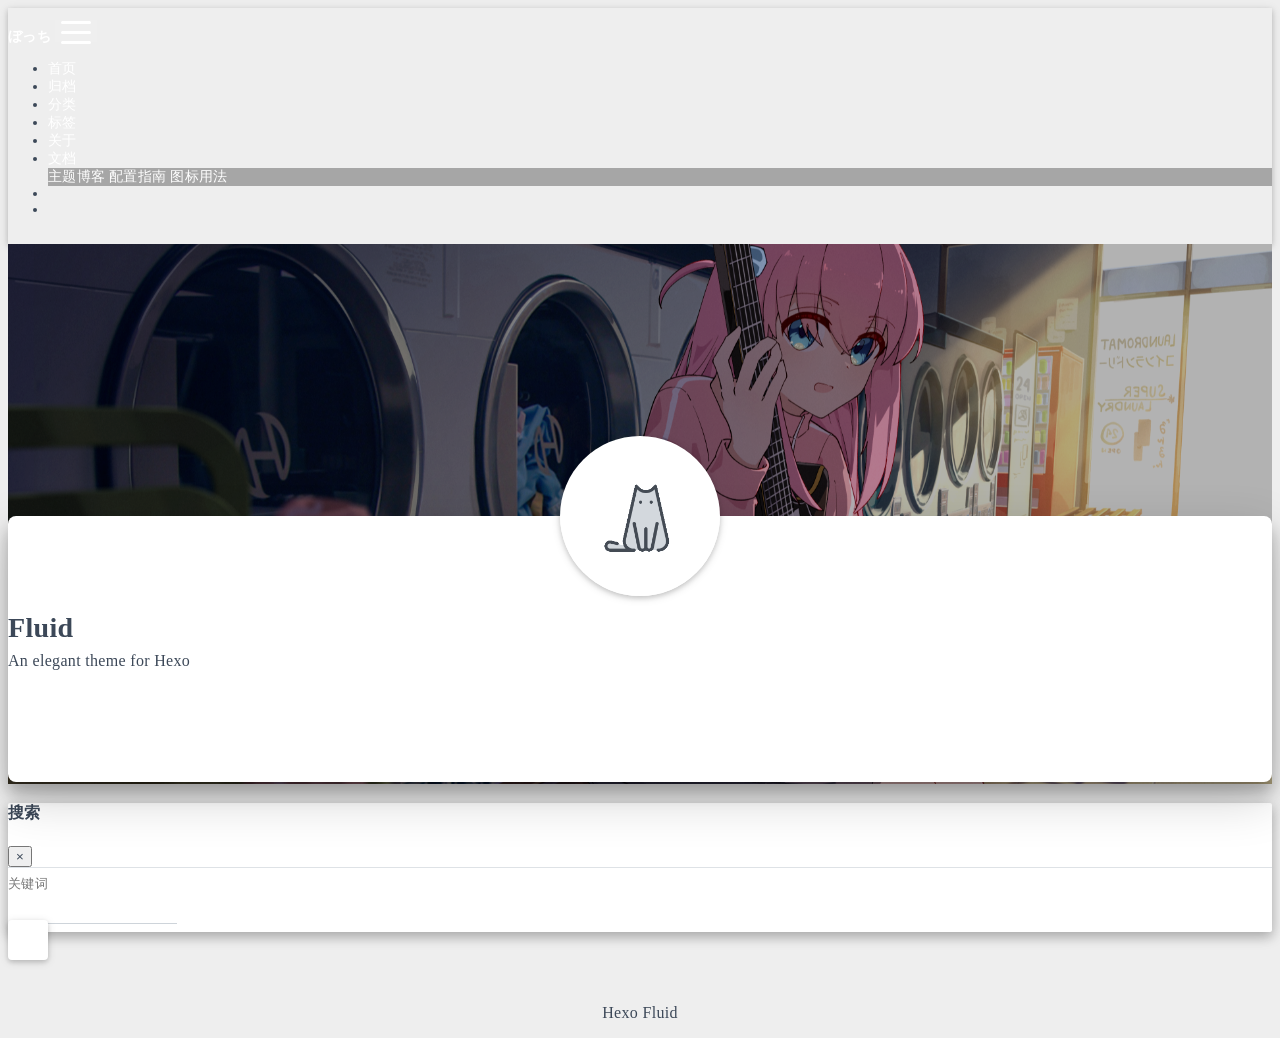
==== about/index.html @ 09d26238 "Site updated: 2023-10-02 15:07:42" ====
<!DOCTYPE html>
<html lang="zh-CN" data-default-color-scheme=auto>



<head>
  <meta charset="UTF-8">
  <link rel="apple-touch-icon" sizes="76x76" href="/img/fluid.png">
  <link rel="icon" href="/img/fluid.png">
  <meta name="viewport" content="width=device-width, initial-scale=1.0, maximum-scale=5.0, shrink-to-fit=no">
  <meta http-equiv="x-ua-compatible" content="ie=edge">
  
  <meta name="theme-color" content="#8E9ED8">
  <meta name="author" content="John Doe">
  <meta name="keywords" content="">
  
    <meta property="og:type" content="website">
<meta property="og:title" content="关于">
<meta property="og:url" content="http://example.com/about/index.html">
<meta property="og:site_name" content="����">
<meta property="og:locale" content="zh_CN">
<meta property="article:published_time" content="2023-10-01T12:12:01.000Z">
<meta property="article:modified_time" content="2023-10-01T12:15:01.879Z">
<meta property="article:author" content="John Doe">
<meta name="twitter:card" content="summary_large_image">
  
  
  
  <title>关于 - ����</title>

  <link  rel="stylesheet" href="https://lib.baomitu.com/twitter-bootstrap/4.6.1/css/bootstrap.min.css" />



  <link  rel="stylesheet" href="https://lib.baomitu.com/github-markdown-css/4.0.0/github-markdown.min.css" />

  <link  rel="stylesheet" href="https://lib.baomitu.com/hint.css/2.7.0/hint.min.css" />

  <link  rel="stylesheet" href="https://lib.baomitu.com/fancybox/3.5.7/jquery.fancybox.min.css" />



<!-- 主题依赖的图标库，不要自行修改 -->
<!-- Do not modify the link that theme dependent icons -->

<link rel="stylesheet" href="//at.alicdn.com/t/font_1749284_hj8rtnfg7um.css">



<link rel="stylesheet" href="//at.alicdn.com/t/font_1736178_lbnruvf0jn.css">


<link  rel="stylesheet" href="/css/main.css" />


  <link id="highlight-css" rel="stylesheet" href="/css/highlight.css" />
  
    <link id="highlight-css-dark" rel="stylesheet" href="/css/highlight-dark.css" />
  




  <script id="fluid-configs">
    var Fluid = window.Fluid || {};
    Fluid.ctx = Object.assign({}, Fluid.ctx)
    var CONFIG = {"hostname":"example.com","root":"/","version":"1.9.5","typing":{"enable":true,"typeSpeed":70,"cursorChar":"_","loop":false,"scope":[]},"anchorjs":{"enable":true,"element":"h1,h2,h3,h4,h5,h6","placement":"left","visible":"hover","icon":""},"progressbar":{"enable":true,"height_px":3,"color":"#29d","options":{"showSpinner":false,"trickleSpeed":100}},"code_language":{"enable":true,"default":"TEXT"},"copy_btn":true,"image_caption":{"enable":true},"image_zoom":{"enable":true,"img_url_replace":["",""]},"toc":{"enable":true,"placement":"right","headingSelector":"h1,h2,h3,h4,h5,h6","collapseDepth":0},"lazyload":{"enable":true,"loading_img":"/img/loading.gif","onlypost":false,"offset_factor":2},"web_analytics":{"enable":false,"follow_dnt":true,"baidu":null,"google":{"measurement_id":null},"tencent":{"sid":null,"cid":null},"woyaola":null,"cnzz":null,"leancloud":{"app_id":null,"app_key":null,"server_url":null,"path":"window.location.pathname","ignore_local":false}},"search_path":"/local-search.xml","include_content_in_search":true};

    if (CONFIG.web_analytics.follow_dnt) {
      var dntVal = navigator.doNotTrack || window.doNotTrack || navigator.msDoNotTrack;
      Fluid.ctx.dnt = dntVal && (dntVal.startsWith('1') || dntVal.startsWith('yes') || dntVal.startsWith('on'));
    }
  </script>
  <script  src="/js/utils.js" ></script>
  <script  src="/js/color-schema.js" ></script>
  


  
<meta name="generator" content="Hexo 6.3.0"></head>


<body>
  

  <header>
    

<div class="header-inner" style="height: 60vh;">
  <nav id="navbar" class="navbar fixed-top  navbar-expand-lg navbar-dark scrolling-navbar">
  <div class="container">
    <a class="navbar-brand" href="/">
      <strong>ぼっち</strong>
    </a>

    <button id="navbar-toggler-btn" class="navbar-toggler" type="button" data-toggle="collapse"
            data-target="#navbarSupportedContent"
            aria-controls="navbarSupportedContent" aria-expanded="false" aria-label="Toggle navigation">
      <div class="animated-icon"><span></span><span></span><span></span></div>
    </button>

    <!-- Collapsible content -->
    <div class="collapse navbar-collapse" id="navbarSupportedContent">
      <ul class="navbar-nav ml-auto text-center">
        
          
          
          
          
            <li class="nav-item">
              <a class="nav-link" href="/" target="_self">
                <i class="iconfont icon-home-fill"></i>
                <span>首页</span>
              </a>
            </li>
          
        
          
          
          
          
            <li class="nav-item">
              <a class="nav-link" href="/archives/" target="_self">
                <i class="iconfont icon-archive-fill"></i>
                <span>归档</span>
              </a>
            </li>
          
        
          
          
          
          
            <li class="nav-item">
              <a class="nav-link" href="/categories/" target="_self">
                <i class="iconfont icon-category-fill"></i>
                <span>分类</span>
              </a>
            </li>
          
        
          
          
          
          
            <li class="nav-item">
              <a class="nav-link" href="/tags/" target="_self">
                <i class="iconfont icon-tags-fill"></i>
                <span>标签</span>
              </a>
            </li>
          
        
          
          
          
          
            <li class="nav-item">
              <a class="nav-link" href="/about/" target="_self">
                <i class="iconfont icon-user-fill"></i>
                <span>关于</span>
              </a>
            </li>
          
        
          
          
          
          
            <li class="nav-item dropdown">
              <a class="nav-link dropdown-toggle" target="_self" href="javascript:;" role="button"
                 data-toggle="dropdown" aria-haspopup="true" aria-expanded="false">
                <i class="iconfont icon-books"></i>
                <span>文档</span>
              </a>
              <div class="dropdown-menu" aria-labelledby="navbarDropdown">
                
                  
                  
                  
                  <a class="dropdown-item" href="https://hexo.fluid-dev.com/" target="_self">
                    
                    <span>主题博客</span>
                  </a>
                
                  
                  
                  
                  <a class="dropdown-item" href="https://hexo.fluid-dev.com/docs/guide/" target="_self">
                    
                    <span>配置指南</span>
                  </a>
                
                  
                  
                  
                  <a class="dropdown-item" href="https://hexo.fluid-dev.com/docs/icon/" target="_self">
                    
                    <span>图标用法</span>
                  </a>
                
              </div>
            </li>
          
        
        
          <li class="nav-item" id="search-btn">
            <a class="nav-link" target="_self" href="javascript:;" data-toggle="modal" data-target="#modalSearch" aria-label="Search">
              <i class="iconfont icon-search"></i>
            </a>
          </li>
          
        
        
          <li class="nav-item" id="color-toggle-btn">
            <a class="nav-link" target="_self" href="javascript:;" aria-label="Color Toggle">
              <i class="iconfont icon-dark" id="color-toggle-icon"></i>
            </a>
          </li>
        
      </ul>
    </div>
  </div>
</nav>

  

<div id="banner" class="banner" parallax=true
     style="background: url('/img/default.png') no-repeat center center; background-size: cover;">
  <div class="full-bg-img">
    <div class="mask flex-center" style="background-color: rgba(0, 0, 0, 0.3)">
      <div class="banner-text text-center fade-in-up">
        <div class="h2">
          
            <span id="subtitle" data-typed-text="关于"></span>
          
        </div>

        
      </div>

      
    </div>
  </div>
</div>

</div>

  </header>

  <main>
    
      <div class="container nopadding-x-md">
        <div id="board"
          >
          
            <div class="about-avatar">
              <img src="/img/avatar.png" srcset="/img/loading.gif" lazyload class="img-fluid" alt="avatar">
            </div>
          
          <div class="container">
            <div class="row">
              <div class="col-12 col-md-10 m-auto">
                

<div class="text-center">
  <div class="about-info">
    <div class="about-name">Fluid</div>
    <div class="about-intro">An elegant theme for Hexo</div>
    <div class="about-icons">
      
        
        
        
        <a href=https://github.com class="
           hint--bottom hint--rounded"
           aria-label=GitHub
           target="_blank"
        >
          <i class="iconfont icon-github-fill" aria-hidden="true"></i>
          
        </a>
      
        
        
        
        <a href=https://douban.com class="
           hint--bottom hint--rounded"
           aria-label=豆瓣
           target="_blank"
        >
          <i class="iconfont icon-douban-fill" aria-hidden="true"></i>
          
        </a>
      
        
        
        
        <a  class="qr-trigger
           "
           
           target="_self"
        >
          <i class="iconfont icon-wechat-fill" aria-hidden="true"></i>
          
            <img class="qr-img" src="/img/favicon.png" srcset="/img/loading.gif" lazyload alt="qrcode" />
          
        </a>
      
    </div>
  </div>
</div>

<article class="about-content page-content mt-5">
  <div class="markdown-body">
    
  </div>

  
</article>





  



  



  



  



  





              </div>
            </div>
          </div>
        </div>
      </div>
    

    
      <a id="scroll-top-button" aria-label="TOP" href="#" role="button">
        <i class="iconfont icon-arrowup" aria-hidden="true"></i>
      </a>
    

    
      <div class="modal fade" id="modalSearch" tabindex="-1" role="dialog" aria-labelledby="ModalLabel"
     aria-hidden="true">
  <div class="modal-dialog modal-dialog-scrollable modal-lg" role="document">
    <div class="modal-content">
      <div class="modal-header text-center">
        <h4 class="modal-title w-100 font-weight-bold">搜索</h4>
        <button type="button" id="local-search-close" class="close" data-dismiss="modal" aria-label="Close">
          <span aria-hidden="true">&times;</span>
        </button>
      </div>
      <div class="modal-body mx-3">
        <div class="md-form mb-5">
          <input type="text" id="local-search-input" class="form-control validate">
          <label data-error="x" data-success="v" for="local-search-input">关键词</label>
        </div>
        <div class="list-group" id="local-search-result"></div>
      </div>
    </div>
  </div>
</div>

    

    
  </main>

  <footer>
    <div class="footer-inner">
  
    <div class="footer-content">
       <a href="https://hexo.io" target="_blank" rel="nofollow noopener"><span>Hexo</span></a> <i class="iconfont icon-love"></i> <a href="https://github.com/fluid-dev/hexo-theme-fluid" target="_blank" rel="nofollow noopener"><span>Fluid</span></a> 
    </div>
  
  
  
  
</div>

  </footer>

  <!-- Scripts -->
  
  <script  src="https://lib.baomitu.com/nprogress/0.2.0/nprogress.min.js" ></script>
  <link  rel="stylesheet" href="https://lib.baomitu.com/nprogress/0.2.0/nprogress.min.css" />

  <script>
    NProgress.configure({"showSpinner":false,"trickleSpeed":100})
    NProgress.start()
    window.addEventListener('load', function() {
      NProgress.done();
    })
  </script>


<script  src="https://lib.baomitu.com/jquery/3.6.4/jquery.min.js" ></script>
<script  src="https://lib.baomitu.com/twitter-bootstrap/4.6.1/js/bootstrap.min.js" ></script>
<script  src="/js/events.js" ></script>
<script  src="/js/plugins.js" ></script>


  <script  src="https://lib.baomitu.com/typed.js/2.0.12/typed.min.js" ></script>
  <script>
    (function (window, document) {
      var typing = Fluid.plugins.typing;
      var subtitle = document.getElementById('subtitle');
      if (!subtitle || !typing) {
        return;
      }
      var text = subtitle.getAttribute('data-typed-text');
      
        typing(text);
      
    })(window, document);
  </script>




  
    <script  src="/js/img-lazyload.js" ></script>
  




  <script src=https://lib.baomitu.com/clipboard.js/2.0.11/clipboard.min.js></script>

  <script>Fluid.plugins.codeWidget();</script>


  
<script>
  Fluid.utils.createScript('https://lib.baomitu.com/anchor-js/4.3.1/anchor.min.js', function() {
    window.anchors.options = {
      placement: CONFIG.anchorjs.placement,
      visible  : CONFIG.anchorjs.visible
    };
    if (CONFIG.anchorjs.icon) {
      window.anchors.options.icon = CONFIG.anchorjs.icon;
    }
    var el = (CONFIG.anchorjs.element || 'h1,h2,h3,h4,h5,h6').split(',');
    var res = [];
    for (var item of el) {
      res.push('.markdown-body > ' + item.trim());
    }
    if (CONFIG.anchorjs.placement === 'left') {
      window.anchors.options.class = 'anchorjs-link-left';
    }
    window.anchors.add(res.join(', '));

    Fluid.events.registerRefreshCallback(function() {
      if ('anchors' in window) {
        anchors.removeAll();
        var el = (CONFIG.anchorjs.element || 'h1,h2,h3,h4,h5,h6').split(',');
        var res = [];
        for (var item of el) {
          res.push('.markdown-body > ' + item.trim());
        }
        if (CONFIG.anchorjs.placement === 'left') {
          anchors.options.class = 'anchorjs-link-left';
        }
        anchors.add(res.join(', '));
      }
    });
  });
</script>


  
<script>
  Fluid.utils.createScript('https://lib.baomitu.com/fancybox/3.5.7/jquery.fancybox.min.js', function() {
    Fluid.plugins.fancyBox();
  });
</script>


  <script>Fluid.plugins.imageCaption();</script>

  <script  src="/js/local-search.js" ></script>





<!-- 主题的启动项，将它保持在最底部 -->
<!-- the boot of the theme, keep it at the bottom -->
<script  src="/js/boot.js" ></script>


  

  <noscript>
    <div class="noscript-warning">博客在允许 JavaScript 运行的环境下浏览效果更佳</div>
  </noscript>
</body>
</html>
---- css/main.css ----
.anchorjs-link {
  text-decoration: none !important;
  transition: opacity 0.2s ease-in-out;
}
.markdown-body h1:hover > .anchorjs-link,
h2:hover > .anchorjs-link,
h3:hover > .anchorjs-link,
h4:hover > .anchorjs-link,
h5:hover > .anchorjs-link,
h6:hover > .anchorjs-link {
  opacity: 1;
}
.banner {
  height: 100%;
  position: relative;
  overflow: hidden;
  cursor: default;
}
.banner .mask {
  position: absolute;
  width: 100%;
  height: 100%;
  background-color: rgba(0,0,0,0.3);
}
.banner[parallax="true"] {
  will-change: transform;
  -webkit-transform-style: preserve-3d;
  -webkit-backface-visibility: hidden;
  transition: transform 0.05s ease-out;
}
@media (max-width: 100vh) {
  .header-inner {
    max-height: 100vw;
  }
  #board {
    margin-top: -1rem !important;
  }
}
@media (max-width: 79.99vh) {
  .scroll-down-bar {
    display: none;
  }
}
#board {
  position: relative;
  margin-top: -2rem;
  padding: 3rem 0;
  background-color: var(--board-bg-color);
  transition: background-color 0.2s ease-in-out;
  border-radius: 0.5rem;
  z-index: 3;
  -webkit-box-shadow: 0 12px 15px 0 rgba(0,0,0,0.24), 0 17px 50px 0 rgba(0,0,0,0.19);
  box-shadow: 0 12px 15px 0 rgba(0,0,0,0.24), 0 17px 50px 0 rgba(0,0,0,0.19);
}
.code-widget {
  display: inline-block;
  background-color: transparent;
  font-size: 0.75rem;
  line-height: 1;
  font-weight: bold;
  padding: 0.3rem 0.1rem 0.1rem 0.1rem;
  position: absolute;
  right: 0.45rem;
  top: 0.15rem;
  z-index: 1;
}
.code-widget-light {
  color: #999;
}
.code-widget-dark {
  color: #bababa;
}
.copy-btn {
  cursor: pointer;
  user-select: none;
  -webkit-appearance: none;
  outline: none;
}
.copy-btn > i {
  font-size: 0.75rem !important;
  font-weight: 400;
  margin-right: 0.15rem;
  opacity: 0;
  transition: opacity 0.2s ease-in-out;
}
.markdown-body pre:hover > .copy-btn > i {
  opacity: 0.9;
}
.markdown-body pre:hover > .copy-btn,
.markdown-body pre:not(:hover) > .copy-btn {
  outline: none;
}
.license-box {
  background-color: rgba(27,31,35,0.05);
  transition: background-color 0.2s ease-in-out;
  border-radius: 4px;
  font-size: 0.9rem;
  overflow: hidden;
  padding: 1.25rem;
  position: relative;
  z-index: 1;
}
.license-box .license-icon {
  position: absolute;
  top: 50%;
  left: 100%;
}
.license-box .license-icon::after {
  content: "\e8e4";
  font-size: 12.5rem;
  line-height: 1;
  opacity: 0.1;
  position: relative;
  left: -0.85em;
  bottom: 0.5em;
  z-index: -1;
}
.license-box .license-title {
  margin-bottom: 1rem;
}
.license-box .license-title div:nth-child(1) {
  line-height: 1.2;
  margin-bottom: 0.25rem;
}
.license-box .license-title div:nth-child(2) {
  color: var(--sec-text-color);
  font-size: 0.8rem;
}
.license-box .license-meta {
  align-items: center;
  display: flex;
  flex-wrap: wrap;
  justify-content: flex-start;
}
.license-box .license-meta .license-meta-item {
  align-items: center;
  justify-content: center;
  margin-right: 1.5rem;
}
.license-box .license-meta .license-meta-item div:nth-child(1) {
  color: var(--sec-text-color);
  font-size: 0.8rem;
  font-weight: normal;
}
.license-box .license-meta .license-meta-item i.iconfont {
  font-size: 1rem;
}
@media (max-width: 575px) and (min-width: 425px) {
  .license-box .license-meta .license-meta-item {
    display: flex;
    justify-content: flex-start;
    flex-wrap: wrap;
    font-size: 0.8rem;
    flex: 0 0 50%;
    max-width: 50%;
    margin-right: 0;
  }
  .license-box .license-meta .license-meta-item div:nth-child(1) {
    margin-right: 0.5rem;
  }
  .license-box .license-meta .license-meta-date {
    order: -1;
  }
}
@media (max-width: 424px) {
  .license-box::after {
    top: -65px;
  }
  .license-box .license-meta {
    flex-direction: column;
    align-items: flex-start;
  }
  .license-box .license-meta .license-meta-item {
    display: flex;
    flex-wrap: wrap;
    font-size: 0.8rem;
  }
  .license-box .license-meta .license-meta-item div:nth-child(1) {
    margin-right: 0.5rem;
  }
}
.footer-inner {
  padding: 3rem 0 1rem 0;
  text-align: center;
}
.footer-inner > div:not(:first-child) {
  margin: 0.25rem 0;
  font-size: 0.85rem;
}
.footer-inner .statistics {
  display: flex;
  flex-direction: row;
  justify-content: center;
}
.footer-inner .statistics > span {
  flex: 1;
  margin: 0 0.25rem;
}
.footer-inner .statistics > *:nth-last-child(2):first-child {
  text-align: right;
}
.footer-inner .statistics > *:nth-last-child(2):first-child ~ * {
  text-align: left;
}
.footer-inner .beian {
  display: flex;
  flex-direction: row;
  justify-content: center;
}
.footer-inner .beian > * {
  margin: 0 0.25rem;
}
.footer-inner .beian-police {
  position: relative;
  overflow: hidden;
  display: inline-flex;
  align-items: center;
  justify-content: left;
}
.footer-inner .beian-police img {
  margin-right: 3px;
  width: 1rem;
  height: 1rem;
  margin-bottom: 0.1rem;
}
@media (max-width: 424px) {
  .footer-inner .statistics {
    flex-direction: column;
  }
  .footer-inner .statistics > *:nth-last-child(2):first-child {
    text-align: center;
  }
  .footer-inner .statistics > *:nth-last-child(2):first-child ~ * {
    text-align: center;
  }
  .footer-inner .beian {
    flex-direction: column;
  }
  .footer-inner .beian .beian-police {
    justify-content: center;
  }
  .footer-inner .beian > *:nth-last-child(2):first-child {
    text-align: center;
  }
  .footer-inner .beian > *:nth-last-child(2):first-child ~ * {
    text-align: center;
  }
}
sup > a::before,
.footnote-text::before {
  display: block;
  content: "";
  margin-top: -5rem;
  height: 5rem;
  width: 1px;
  visibility: hidden;
}
sup > a::before,
.footnote-text::before {
  display: inline-block;
}
.footnote-item::before {
  display: block;
  content: "";
  margin-top: -5rem;
  height: 5rem;
  width: 1px;
  visibility: hidden;
}
.footnote-list ol {
  list-style-type: none;
  counter-reset: sectioncounter;
  padding-left: 0.5rem;
  font-size: 0.95rem;
}
.footnote-list ol li:before {
  font-family: "Helvetica Neue", monospace, "Monaco";
  content: "[" counter(sectioncounter) "]";
  counter-increment: sectioncounter;
}
.footnote-list ol li+li {
  margin-top: 0.5rem;
}
.footnote-text {
  padding-left: 0.5em;
}
.navbar {
  background-color: transparent;
  font-size: 0.875rem;
  box-shadow: 0 2px 5px 0 rgba(0,0,0,0.16), 0 2px 10px 0 rgba(0,0,0,0.12);
  -webkit-box-shadow: 0 2px 5px 0 rgba(0,0,0,0.16), 0 2px 10px 0 rgba(0,0,0,0.12);
}
.navbar .navbar-brand {
  color: var(--navbar-text-color);
}
.navbar .navbar-toggler .animated-icon span {
  background-color: var(--navbar-text-color);
}
.navbar .nav-item .nav-link {
  display: block;
  color: var(--navbar-text-color);
  transition: color 0.2s ease-in-out, background-color 0.2s ease-in-out;
}
.navbar .nav-item .nav-link:hover {
  color: var(--link-hover-color);
}
.navbar .nav-item .nav-link:focus {
  color: var(--navbar-text-color);
}
.navbar .nav-item .nav-link i {
  font-size: 0.875rem;
}
.navbar .nav-item .nav-link i:only-child {
  margin: 0 0.2rem;
}
.navbar .navbar-toggler {
  border-width: 0;
  outline: 0;
}
.navbar.scrolling-navbar {
  will-change: background, padding;
  -webkit-transition: background 0.5s ease-in-out, padding 0.5s ease-in-out;
  transition: background 0.5s ease-in-out, padding 0.5s ease-in-out;
}
@media (min-width: 600px) {
  .navbar.scrolling-navbar {
    padding-top: 12px;
    padding-bottom: 12px;
  }
  .navbar.scrolling-navbar .navbar-nav > li {
    -webkit-transition-duration: 1s;
    transition-duration: 1s;
  }
}
.navbar.scrolling-navbar.top-nav-collapse {
  padding-top: 5px;
  padding-bottom: 5px;
}
.navbar .dropdown-menu {
  font-size: 0.875rem;
  color: var(--navbar-text-color);
  background-color: rgba(0,0,0,0.3);
  border: none;
  min-width: 8rem;
  -webkit-transition: background 0.5s ease-in-out, padding 0.5s ease-in-out;
  transition: background 0.5s ease-in-out, padding 0.5s ease-in-out;
}
@media (max-width: 991.98px) {
  .navbar .dropdown-menu {
    text-align: center;
  }
}
.navbar .dropdown-item {
  color: var(--navbar-text-color);
}
.navbar .dropdown-item:hover,
.navbar .dropdown-item:focus {
  color: var(--link-hover-color);
  background-color: rgba(0,0,0,0.1);
}
@media (min-width: 992px) {
  .navbar .dropdown:hover > .dropdown-menu {
    display: block;
  }
  .navbar .dropdown > .dropdown-toggle:active {
    pointer-events: none;
  }
  .navbar .dropdown-menu {
    top: 95%;
  }
}
.navbar .animated-icon {
  width: 30px;
  height: 20px;
  position: relative;
  margin: 0;
  -webkit-transform: rotate(0deg);
  -moz-transform: rotate(0deg);
  -o-transform: rotate(0deg);
  transform: rotate(0deg);
  -webkit-transition: 0.5s ease-in-out;
  -moz-transition: 0.5s ease-in-out;
  -o-transition: 0.5s ease-in-out;
  transition: 0.5s ease-in-out;
  cursor: pointer;
}
.navbar .animated-icon span {
  display: block;
  position: absolute;
  height: 3px;
  width: 100%;
  border-radius: 9px;
  opacity: 1;
  left: 0;
  -webkit-transform: rotate(0deg);
  -moz-transform: rotate(0deg);
  -o-transform: rotate(0deg);
  transform: rotate(0deg);
  -webkit-transition: 0.25s ease-in-out;
  -moz-transition: 0.25s ease-in-out;
  -o-transition: 0.25s ease-in-out;
  transition: 0.25s ease-in-out;
  background: #fff;
}
.navbar .animated-icon span:nth-child(1) {
  top: 0;
}
.navbar .animated-icon span:nth-child(2) {
  top: 10px;
}
.navbar .animated-icon span:nth-child(3) {
  top: 20px;
}
.navbar .animated-icon.open span:nth-child(1) {
  top: 11px;
  -webkit-transform: rotate(135deg);
  -moz-transform: rotate(135deg);
  -o-transform: rotate(135deg);
  transform: rotate(135deg);
}
.navbar .animated-icon.open span:nth-child(2) {
  opacity: 0;
  left: -60px;
}
.navbar .animated-icon.open span:nth-child(3) {
  top: 11px;
  -webkit-transform: rotate(-135deg);
  -moz-transform: rotate(-135deg);
  -o-transform: rotate(-135deg);
  transform: rotate(-135deg);
}
@supports (-webkit-backdrop-filter: blur(3px)) or (backdrop-filter: blur(3px)) {
  .navbar .dropdown-collapse,
  .top-nav-collapse,
  .navbar-col-show {
    background: rgba(47,65,84,0.7);
    -webkit-backdrop-filter: blur(3px);
    backdrop-filter: blur(3px);
  }
}
@supports not ((-webkit-backdrop-filter: blur(3px)) or (backdrop-filter: blur(3px))) {
  .navbar .dropdown-collapse,
  .top-nav-collapse,
  .navbar-col-show {
    background: #2f4154;
  }
}
@media (max-width: 767px) {
  .navbar {
    font-size: 1rem;
    line-height: 2.5rem;
  }
}
.banner-text {
  color: var(--subtitle-color);
  max-width: calc(960px - 6rem);
  width: 80%;
  overflow-wrap: break-word;
}
.banner-text .typed-cursor {
  margin: 0 0.2rem;
}
@media (max-width: 767px) {
  #subtitle,
  .typed-cursor {
    font-size: 1.5rem;
  }
}
@media (max-width: 575px) {
  .banner-text {
    font-size: 0.9rem;
  }
  #subtitle,
  .typed-cursor {
    font-size: 1.35rem;
  }
}
.modal-dialog .modal-content {
  background-color: var(--board-bg-color);
  border: 0;
  border-radius: 0.125rem;
  -webkit-box-shadow: 0 5px 11px 0 rgba(0,0,0,0.18), 0 4px 15px 0 rgba(0,0,0,0.15);
  box-shadow: 0 5px 11px 0 rgba(0,0,0,0.18), 0 4px 15px 0 rgba(0,0,0,0.15);
}
.modal-dialog .modal-content .modal-header {
  border-bottom-color: var(--line-color);
  transition: border-bottom-color 0.2s ease-in-out;
}
.close {
  color: var(--text-color);
}
.close:hover {
  color: var(--link-hover-color);
}
.close:focus {
  outline: 0;
}
.modal-dialog .modal-content .modal-header {
  border-top-left-radius: 0.125rem;
  border-top-right-radius: 0.125rem;
  border-bottom: 1px solid #dee2e6;
}
.md-form {
  position: relative;
  margin-top: 1.5rem;
  margin-bottom: 1.5rem;
}
.md-form input[type] {
  -webkit-box-sizing: content-box;
  box-sizing: content-box;
  background-color: transparent;
  border: none;
  border-bottom: 1px solid #ced4da;
  border-radius: 0;
  outline: none;
  -webkit-box-shadow: none;
  box-shadow: none;
  transition: border-color 0.15s ease-in-out, box-shadow 0.15s ease-in-out, -webkit-box-shadow 0.15s ease-in-out;
}
.md-form input[type]:focus:not([readonly]) {
  border-bottom: 1px solid #4285f4;
  -webkit-box-shadow: 0 1px 0 0 #4285f4;
  box-shadow: 0 1px 0 0 #4285f4;
}
.md-form input[type]:focus:not([readonly]) + label {
  color: #4285f4;
}
.md-form input[type].valid,
.md-form input[type]:focus.valid {
  border-bottom: 1px solid #00c851;
  -webkit-box-shadow: 0 1px 0 0 #00c851;
  box-shadow: 0 1px 0 0 #00c851;
}
.md-form input[type].valid + label,
.md-form input[type]:focus.valid + label {
  color: #00c851;
}
.md-form input[type].invalid,
.md-form input[type]:focus.invalid {
  border-bottom: 1px solid #f44336;
  -webkit-box-shadow: 0 1px 0 0 #f44336;
  box-shadow: 0 1px 0 0 #f44336;
}
.md-form input[type].invalid + label,
.md-form input[type]:focus.invalid + label {
  color: #f44336;
}
.md-form input[type].validate {
  margin-bottom: 2.5rem;
}
.md-form input[type].form-control {
  height: auto;
  padding: 0.6rem 0 0.4rem 0;
  margin: 0 0 0.5rem 0;
  color: var(--text-color);
  background-color: transparent;
  border-radius: 0;
}
.md-form label {
  font-size: 0.8rem;
  position: absolute;
  top: -1rem;
  left: 0;
  color: #757575;
  cursor: text;
  transition: color 0.2s ease-out;
}
.modal-open[style] {
  padding-right: 0 !important;
  overflow: auto;
}
.modal-open[style] #navbar[style] {
  padding-right: 1rem !important;
}
#nprogress .bar {
  height: 3px !important;
  background-color: #29d !important;
}
#nprogress .peg {
  box-shadow: 0 0 14px #29d, 0 0 8px #29d !important;
}
@media (max-width: 575px) {
  #nprogress .bar {
    display: none;
  }
}
.noscript-warning {
  background-color: #f55;
  color: #fff;
  font-family: sans-serif;
  font-size: 1rem;
  font-weight: bold;
  position: fixed;
  left: 0;
  bottom: 0;
  text-align: center;
  width: 100%;
  z-index: 99;
}
.pagination {
  margin-top: 3rem;
  justify-content: center;
}
.pagination .space {
  align-self: flex-end;
}
.pagination .page-number,
.pagination .current,
.pagination .extend {
  outline: 0;
  border: 0;
  background-color: transparent;
  font-size: 0.9rem;
  padding: 0.5rem 0.75rem;
  line-height: 1.25;
  border-radius: 0.125rem;
}
.pagination .page-number {
  margin: 0 0.05rem;
}
.pagination .page-number:hover,
.pagination .current {
  transition: background-color 0.2s ease-in-out;
  background-color: var(--link-hover-bg-color);
}
.qr-trigger {
  cursor: pointer;
  position: relative;
}
.qr-trigger:hover .qr-img {
  display: block;
  transition: all 0.3s;
}
.qr-img {
  max-width: 12rem;
  position: absolute;
  right: -5.25rem;
  z-index: 99;
  display: none;
  border-radius: 0.2rem;
  background-color: transparent;
  box-shadow: 0 0 20px -5px rgba(158,158,158,0.2);
}
.scroll-down-bar {
  position: absolute;
  width: 100%;
  height: 6rem;
  text-align: center;
  cursor: pointer;
  bottom: 0;
}
.scroll-down-bar i.iconfont {
  font-size: 2rem;
  font-weight: bold;
  display: inline-block;
  position: relative;
  padding-top: 2rem;
  color: var(--subtitle-color);
  transform: translateZ(0);
  animation: scroll-down 1.5s infinite;
}
#scroll-top-button {
  position: fixed;
  z-index: 99;
  background: var(--board-bg-color);
  transition: background-color 0.2s ease-in-out, bottom 0.3s ease;
  border-radius: 4px;
  min-width: 40px;
  min-height: 40px;
  bottom: -60px;
  outline: none;
  display: flex;
  display: -webkit-flex;
  align-items: center;
  box-shadow: 0 2px 5px 0 rgba(0,0,0,0.16), 0 2px 10px 0 rgba(0,0,0,0.12);
}
#scroll-top-button i {
  font-size: 32px;
  margin: auto;
  color: var(--sec-text-color);
}
#scroll-top-button:hover i,
#scroll-top-button:active i {
  animation-name: scroll-top;
  animation-duration: 1s;
  animation-delay: 0.1s;
  animation-timing-function: ease-in-out;
  animation-iteration-count: infinite;
  animation-fill-mode: forwards;
  animation-direction: alternate;
}
#local-search-result .search-list-title {
  border-left: 3px solid #0d47a1;
}
#local-search-result .search-list-content {
  padding: 0 1.25rem;
}
#local-search-result .search-word {
  color: #ff4500;
}
#toc {
  visibility: hidden;
}
.toc-header {
  margin-bottom: 0.5rem;
  font-weight: bold;
  line-height: 1.2;
}
.toc-header,
.toc-header > i {
  font-size: 1.25rem;
}
.toc-body {
  max-height: 75vh;
  overflow-y: auto;
  overflow: -moz-scrollbars-none;
  -ms-overflow-style: none;
}
.toc-body ol {
  list-style: none;
  padding-inline-start: 1rem;
}
.toc-body::-webkit-scrollbar {
  display: none;
}
.tocbot-list {
  position: relative;
}
.tocbot-list ol {
  list-style: none;
  padding-left: 1rem;
}
.tocbot-list a {
  font-size: 0.95rem;
}
.tocbot-link {
  color: var(--text-color);
}
.tocbot-active-link {
  font-weight: bold;
  color: var(--link-hover-color);
}
.tocbot-is-collapsed {
  max-height: 0;
}
.tocbot-is-collapsible {
  overflow: hidden;
  transition: all 0.3s ease-in-out;
}
.toc-list-item {
  white-space: nowrap;
  overflow: hidden;
  text-overflow: ellipsis;
}
.toc-list-item.is-active-li::before {
  height: 1rem;
  margin: 0.25rem 0;
  visibility: visible;
}
.toc-list-item::before {
  width: 0.15rem;
  height: 0.2rem;
  position: absolute;
  left: 0.25rem;
  content: "";
  border-radius: 2px;
  margin: 0.65rem 0;
  background: var(--link-hover-color);
  visibility: hidden;
  transition: height 0.1s ease-in-out, margin 0.1s ease-in-out, visibility 0.1s ease-in-out;
}
.sidebar {
  position: -webkit-sticky;
  position: sticky;
  top: 2rem;
  padding: 3rem 0;
}
html {
  font-size: 16px;
  letter-spacing: 0.02em;
}
html,
body {
  height: 100%;
  font-family: var(--font-family-sans-serif);
  overflow-wrap: break-word;
}
body {
  transition: color 0.2s ease-in-out, background-color 0.2s ease-in-out;
  background-color: var(--body-bg-color);
  color: var(--text-color);
  -webkit-font-smoothing: antialiased;
  -moz-osx-font-smoothing: grayscale;
}
body a {
  color: var(--text-color);
  text-decoration: none;
  cursor: pointer;
  transition: color 0.2s ease-in-out, background-color 0.2s ease-in-out;
}
body a:hover {
  color: var(--link-hover-color);
  text-decoration: none;
  transition: color 0.2s ease-in-out, background-color 0.2s ease-in-out;
}
code {
  color: inherit;
}
table {
  font-size: inherit;
  color: var(--post-text-color);
}
img[lazyload] {
  object-fit: cover;
}
*[align="left"] {
  text-align: left;
}
*[align="center"] {
  text-align: center;
}
*[align="right"] {
  text-align: right;
}
::-webkit-scrollbar {
  width: 6px;
  height: 6px;
}
::-webkit-scrollbar-thumb {
  background-color: var(--scrollbar-color);
  border-radius: 6px;
}
::-webkit-scrollbar-thumb:hover {
  background-color: var(--scrollbar-hover-color);
}
::-webkit-scrollbar-corner {
  background-color: transparent;
}
label {
  margin-bottom: 0;
}
i.iconfont {
  font-size: 1em;
  line-height: 1;
}
:root {
  --color-mode: "light";
  --body-bg-color: #eee;
  --board-bg-color: #fff;
  --text-color: #3c4858;
  --sec-text-color: #718096;
  --post-text-color: #2c3e50;
  --post-heading-color: #1a202c;
  --post-link-color: #0366d6;
  --link-hover-color: #30a9de;
  --link-hover-bg-color: #f8f9fa;
  --line-color: #eaecef;
  --navbar-bg-color: #2f4154;
  --navbar-text-color: #fff;
  --subtitle-color: #fff;
  --scrollbar-color: #c4c6c9;
  --scrollbar-hover-color: #a6a6a6;
  --button-bg-color: transparent;
  --button-hover-bg-color: #f2f3f5;
  --highlight-bg-color: #f6f8fa;
  --inlinecode-bg-color: rgba(175,184,193,0.2);
}
@media (prefers-color-scheme: dark) {
  :root {
    --color-mode: "dark";
  }
  :root:not([data-user-color-scheme]) {
    --body-bg-color: #181c27;
    --board-bg-color: #252d38;
    --text-color: #c4c6c9;
    --sec-text-color: #a7a9ad;
    --post-text-color: #c4c6c9;
    --post-heading-color: #c4c6c9;
    --post-link-color: #1589e9;
    --link-hover-color: #30a9de;
    --link-hover-bg-color: #364151;
    --line-color: #435266;
    --navbar-bg-color: #1f3144;
    --navbar-text-color: #d0d0d0;
    --subtitle-color: #d0d0d0;
    --scrollbar-color: #687582;
    --scrollbar-hover-color: #9da8b3;
    --button-bg-color: transparent;
    --button-hover-bg-color: #46647e;
    --highlight-bg-color: #303030;
    --inlinecode-bg-color: rgba(99,110,123,0.4);
  }
  :root:not([data-user-color-scheme]) img {
    -webkit-filter: brightness(0.9);
    filter: brightness(0.9);
    transition: filter 0.2s ease-in-out;
  }
  @supports (-webkit-backdrop-filter: blur(3px)) or (backdrop-filter: blur(3px)) {
    :root:not([data-user-color-scheme]) .navbar .dropdown-collapse,
    :root:not([data-user-color-scheme]) .top-nav-collapse,
    :root:not([data-user-color-scheme]) .navbar-col-show {
      background: rgba(31,49,68,0.7);
      -webkit-backdrop-filter: blur(3px);
      backdrop-filter: blur(3px);
    }
  }
  @supports not ((-webkit-backdrop-filter: blur(3px)) or (backdrop-filter: blur(3px))) {
    :root:not([data-user-color-scheme]) .navbar .dropdown-collapse,
    :root:not([data-user-color-scheme]) .top-nav-collapse,
    :root:not([data-user-color-scheme]) .navbar-col-show {
      background: #1f3144;
    }
  }
  :root:not([data-user-color-scheme]) .license-box {
    background-color: rgba(62,75,94,0.35);
    transition: background-color 0.2s ease-in-out;
  }
  :root:not([data-user-color-scheme]) .gt-comment-admin .gt-comment-content {
    background-color: transparent;
    transition: background-color 0.2s ease-in-out;
  }
}
@media not print {
  [data-user-color-scheme="dark"] {
    --body-bg-color: #181c27;
    --board-bg-color: #252d38;
    --text-color: #c4c6c9;
    --sec-text-color: #a7a9ad;
    --post-text-color: #c4c6c9;
    --post-heading-color: #c4c6c9;
    --post-link-color: #1589e9;
    --link-hover-color: #30a9de;
    --link-hover-bg-color: #364151;
    --line-color: #435266;
    --navbar-bg-color: #1f3144;
    --navbar-text-color: #d0d0d0;
    --subtitle-color: #d0d0d0;
    --scrollbar-color: #687582;
    --scrollbar-hover-color: #9da8b3;
    --button-bg-color: transparent;
    --button-hover-bg-color: #46647e;
    --highlight-bg-color: #303030;
    --inlinecode-bg-color: rgba(99,110,123,0.4);
  }
  [data-user-color-scheme="dark"] img {
    -webkit-filter: brightness(0.9);
    filter: brightness(0.9);
    transition: filter 0.2s ease-in-out;
  }
  @supports (-webkit-backdrop-filter: blur(3px)) or (backdrop-filter: blur(3px)) {
    [data-user-color-scheme="dark"] .navbar .dropdown-collapse,
    [data-user-color-scheme="dark"] .top-nav-collapse,
    [data-user-color-scheme="dark"] .navbar-col-show {
      background: rgba(31,49,68,0.7);
      -webkit-backdrop-filter: blur(3px);
      backdrop-filter: blur(3px);
    }
  }
  @supports not ((-webkit-backdrop-filter: blur(3px)) or (backdrop-filter: blur(3px))) {
    [data-user-color-scheme="dark"] .navbar .dropdown-collapse,
    [data-user-color-scheme="dark"] .top-nav-collapse,
    [data-user-color-scheme="dark"] .navbar-col-show {
      background: #1f3144;
    }
  }
  [data-user-color-scheme="dark"] .license-box {
    background-color: rgba(62,75,94,0.35);
    transition: background-color 0.2s ease-in-out;
  }
  [data-user-color-scheme="dark"] .gt-comment-admin .gt-comment-content {
    background-color: transparent;
    transition: background-color 0.2s ease-in-out;
  }
}
@media print {
  :root {
    --color-mode: "light";
  }
}
.fade-in-up {
  -webkit-animation-name: fade-in-up;
  animation-name: fade-in-up;
}
.hidden-mobile {
  display: block;
}
.visible-mobile {
  display: none;
}
@media (max-width: 575px) {
  .hidden-mobile {
    display: none;
  }
  .visible-mobile {
    display: block;
  }
}
.nomargin-x {
  margin-left: 0 !important;
  margin-right: 0 !important;
}
.nopadding-x {
  padding-left: 0 !important;
  padding-right: 0 !important;
}
@media (max-width: 767px) {
  .nopadding-x-md {
    padding-left: 0 !important;
    padding-right: 0 !important;
  }
}
.flex-center {
  display: -webkit-box;
  display: -ms-flexbox;
  display: flex;
  -webkit-box-align: center;
  -ms-flex-align: center;
  align-items: center;
  -webkit-box-pack: center;
  -ms-flex-pack: center;
  justify-content: center;
  height: 100%;
}
.hover-with-bg {
  display: inline-block;
  line-height: 1;
}
.hover-with-bg:hover {
  background-color: var(--link-hover-bg-color);
  transition-duration: 0.2s;
  transition-timing-function: ease-in-out;
  border-radius: 0.2rem;
}
@-moz-keyframes fade-in-up {
  from {
    opacity: 0;
    -webkit-transform: translate3d(0, 100%, 0);
    transform: translate3d(0, 100%, 0);
  }
  to {
    opacity: 1;
    -webkit-transform: translate3d(0, 0, 0);
    transform: translate3d(0, 0, 0);
  }
}
@-webkit-keyframes fade-in-up {
  from {
    opacity: 0;
    -webkit-transform: translate3d(0, 100%, 0);
    transform: translate3d(0, 100%, 0);
  }
  to {
    opacity: 1;
    -webkit-transform: translate3d(0, 0, 0);
    transform: translate3d(0, 0, 0);
  }
}
@-o-keyframes fade-in-up {
  from {
    opacity: 0;
    -webkit-transform: translate3d(0, 100%, 0);
    transform: translate3d(0, 100%, 0);
  }
  to {
    opacity: 1;
    -webkit-transform: translate3d(0, 0, 0);
    transform: translate3d(0, 0, 0);
  }
}
@keyframes fade-in-up {
  from {
    opacity: 0;
    -webkit-transform: translate3d(0, 100%, 0);
    transform: translate3d(0, 100%, 0);
  }
  to {
    opacity: 1;
    -webkit-transform: translate3d(0, 0, 0);
    transform: translate3d(0, 0, 0);
  }
}
@-moz-keyframes scroll-down {
  0% {
    opacity: 0.8;
    top: 0;
  }
  50% {
    opacity: 0.4;
    top: -1em;
  }
  100% {
    opacity: 0.8;
    top: 0;
  }
}
@-webkit-keyframes scroll-down {
  0% {
    opacity: 0.8;
    top: 0;
  }
  50% {
    opacity: 0.4;
    top: -1em;
  }
  100% {
    opacity: 0.8;
    top: 0;
  }
}
@-o-keyframes scroll-down {
  0% {
    opacity: 0.8;
    top: 0;
  }
  50% {
    opacity: 0.4;
    top: -1em;
  }
  100% {
    opacity: 0.8;
    top: 0;
  }
}
@keyframes scroll-down {
  0% {
    opacity: 0.8;
    top: 0;
  }
  50% {
    opacity: 0.4;
    top: -1em;
  }
  100% {
    opacity: 0.8;
    top: 0;
  }
}
@-moz-keyframes scroll-top {
  0% {
    -webkit-transform: translateY(0);
    transform: translateY(0);
  }
  50% {
    -webkit-transform: translateY(-0.35rem);
    transform: translateY(-0.35rem);
  }
  100% {
    -webkit-transform: translateY(0);
    transform: translateY(0);
  }
}
@-webkit-keyframes scroll-top {
  0% {
    -webkit-transform: translateY(0);
    transform: translateY(0);
  }
  50% {
    -webkit-transform: translateY(-0.35rem);
    transform: translateY(-0.35rem);
  }
  100% {
    -webkit-transform: translateY(0);
    transform: translateY(0);
  }
}
@-o-keyframes scroll-top {
  0% {
    -webkit-transform: translateY(0);
    transform: translateY(0);
  }
  50% {
    -webkit-transform: translateY(-0.35rem);
    transform: translateY(-0.35rem);
  }
  100% {
    -webkit-transform: translateY(0);
    transform: translateY(0);
  }
}
@keyframes scroll-top {
  0% {
    -webkit-transform: translateY(0);
    transform: translateY(0);
  }
  50% {
    -webkit-transform: translateY(-0.35rem);
    transform: translateY(-0.35rem);
  }
  100% {
    -webkit-transform: translateY(0);
    transform: translateY(0);
  }
}
@media print {
  header,
  footer,
  .side-col,
  #scroll-top-button,
  .post-prevnext,
  #comments {
    display: none !important;
  }
  .markdown-body a:not([href^='#']):not([href^='javascript:']):not(.print-no-link)::after {
    content: ' (' attr(href) ')';
    font-size: 0.8rem;
    color: var(--post-text-color);
    opacity: 0.8;
  }
  .markdown-body > h1,
  .markdown-body h2 {
    border-bottom-color: transparent !important;
  }
  .markdown-body > h1,
  .markdown-body h2,
  .markdown-body h3,
  .markdown-body h4,
  .markdown-body h5,
  .markdown-body h6 {
    margin-top: 1.25em !important;
    margin-bottom: 0.25em !important;
  }
  .markdown-body [data-anchorjs-icon]::after {
    display: none;
  }
  .markdown-body figure.highlight table,
  .markdown-body figure.highlight tbody,
  .markdown-body figure.highlight tr,
  .markdown-body figure.highlight td.code,
  .markdown-body figure.highlight td.code pre {
    width: 100% !important;
    display: block !important;
  }
  .markdown-body figure.highlight pre > code {
    white-space: pre-wrap;
  }
  .markdown-body figure.highlight .gutter,
  .markdown-body figure.highlight .code-widget {
    display: none !important;
  }
  .post-metas a {
    text-decoration: none;
  }
}
@media not print {
  #seo-header {
    display: none;
  }
}
.index-card {
  margin-bottom: 2.5rem;
}
.index-img img {
  display: block;
  width: 100%;
  height: 10rem;
  object-fit: cover;
  box-shadow: 0 5px 11px 0 rgba(0,0,0,0.18), 0 4px 15px 0 rgba(0,0,0,0.15);
  border-radius: 0.25rem;
  background-color: transparent;
}
.index-info {
  display: flex;
  flex-direction: column;
  justify-content: space-between;
  padding-top: 0.5rem;
  padding-bottom: 0.5rem;
}
.index-header {
  color: var(--text-color);
  font-size: 1.5rem;
  font-weight: bold;
  line-height: 1.4;
  white-space: nowrap;
  overflow: hidden;
  text-overflow: ellipsis;
  margin-bottom: 0.25rem;
}
.index-header .index-pin {
  color: var(--text-color);
  font-size: 1.5rem;
  margin-right: 0.15rem;
}
.index-btm {
  color: var(--sec-text-color);
}
.index-btm a {
  color: var(--sec-text-color);
}
.index-excerpt {
  color: var(--sec-text-color);
  margin: 0.5rem 0 0.5rem 0;
  height: calc(1.4rem * 3);
  overflow: hidden;
  display: flex;
}
.index-excerpt > div {
  width: 100%;
  line-height: 1.4rem;
  word-break: break-word;
  display: -webkit-box;
  -webkit-box-orient: vertical;
  -webkit-line-clamp: 3;
}
.index-excerpt__noimg {
  height: auto;
  max-height: calc(1.4rem * 3);
}
@media (max-width: 767px) {
  .index-info {
    padding-top: 1.25rem;
  }
  .index-header {
    font-size: 1.25rem;
    white-space: normal;
    overflow: hidden;
    word-break: break-word;
    display: -webkit-box;
    -webkit-box-orient: vertical;
    -webkit-line-clamp: 2;
  }
  .index-header .index-pin {
    font-size: 1.25rem;
  }
}
#valine.v[data-class=v] .status-bar,
#valine.v[data-class=v] .veditor,
#valine.v[data-class=v] .vinput,
#valine.v[data-class=v] .vbtn,
#valine.v[data-class=v] p,
#valine.v[data-class=v] pre code {
  color: var(--text-color);
}
#valine.v[data-class=v] .vinput::placeholder {
  color: var(--sec-text-color);
}
#valine.v[data-class=v] .vicon {
  fill: var(--text-color);
}
.gt-container .gt-comment-content:hover {
  -webkit-box-shadow: none;
  box-shadow: none;
}
.gt-container .gt-comment-body {
  color: var(--text-color) !important;
  transition: color 0.2s ease-in-out;
}
#remark-km423lmfdslkm34-back {
  z-index: 1030;
}
#remark-km423lmfdslkm34-node {
  z-index: 1031;
}
.markdown-body .highlight pre,
.markdown-body pre {
  padding: 1.45rem 1rem;
}
.markdown-body pre code.hljs {
  padding: 0;
}
.markdown-body pre[class*="language-"] {
  padding-top: 1.45rem;
  padding-bottom: 1.45rem;
  padding-right: 1rem;
  line-height: 1.5;
  margin-bottom: 1rem;
}
.markdown-body .code-wrapper {
  position: relative;
  border-radius: 4px;
  margin-bottom: 1rem;
}
.markdown-body .hljs,
.markdown-body .highlight pre,
.markdown-body .code-wrapper pre,
.markdown-body figure.highlight td.gutter {
  transition: color 0.2s ease-in-out, background-color 0.2s ease-in-out;
  background-color: var(--highlight-bg-color);
}
pre[class*=language-].line-numbers {
  position: initial;
}
figure {
  margin: 1rem 0;
}
figure.highlight {
  position: relative;
}
figure.highlight table {
  border: 0;
  margin: 0;
  width: auto;
  border-radius: 4px;
}
figure.highlight td {
  border: 0;
  padding: 0;
}
figure.highlight tr {
  border: 0;
}
figure.highlight td.code {
  width: 100%;
}
figure.highlight td.gutter {
  display: table-cell;
  position: -webkit-sticky;
  position: sticky;
  left: 0;
  z-index: 1;
}
figure.highlight td.gutter pre {
  text-align: right;
  padding: 0 0.75rem;
  border-radius: initial;
  border-right: 1px solid #999;
}
figure.highlight td.gutter pre span.line {
  color: #999;
}
figure.highlight td.code > pre {
  border-top-left-radius: 0;
  border-bottom-left-radius: 0;
}
.markdown-body {
  font-size: 1rem;
  line-height: 1.6;
  font-family: var(--font-family-sans-serif);
  margin-bottom: 2rem;
  color: var(--post-text-color);
}
.markdown-body > h1,
.markdown-body h2 {
  border-bottom-color: var(--line-color);
}
.markdown-body > h1,
.markdown-body h2,
.markdown-body h3,
.markdown-body h4,
.markdown-body h5,
.markdown-body h6 {
  color: var(--post-heading-color);
  transition: color 0.2s ease-in-out, border-bottom-color 0.2s ease-in-out;
  font-weight: bold;
  margin-bottom: 0.75em;
  margin-top: 2em;
}
.markdown-body > h1::before,
.markdown-body h2::before,
.markdown-body h3::before,
.markdown-body h4::before,
.markdown-body h5::before,
.markdown-body h6::before {
  display: block;
  content: "";
  margin-top: -5rem;
  height: 5rem;
  width: 1px;
  visibility: hidden;
}
.markdown-body > h1:focus,
.markdown-body h2:focus,
.markdown-body h3:focus,
.markdown-body h4:focus,
.markdown-body h5:focus,
.markdown-body h6:focus {
  outline: none;
}
.markdown-body a {
  color: var(--post-link-color);
}
.markdown-body strong {
  font-weight: bold;
}
.markdown-body code {
  tab-size: 4;
  background-color: var(--inlinecode-bg-color);
  transition: background-color 0.2s ease-in-out;
}
.markdown-body table tr {
  background-color: var(--board-bg-color);
  transition: background-color 0.2s ease-in-out;
}
.markdown-body table tr:nth-child(2n) {
  background-color: var(--board-bg-color);
  transition: background-color 0.2s ease-in-out;
}
.markdown-body table th,
.markdown-body table td {
  border-color: var(--line-color);
  transition: border-color 0.2s ease-in-out;
}
.markdown-body pre {
  font-size: 85% !important;
}
.markdown-body pre .mermaid {
  text-align: center;
}
.markdown-body pre .mermaid > svg {
  min-width: 100%;
}
.markdown-body p > img,
.markdown-body p > a > img,
.markdown-body figure > img,
.markdown-body figure > a > img {
  max-width: 90%;
  margin: 1.5rem auto;
  display: block;
  box-shadow: 0 5px 11px 0 rgba(0,0,0,0.18), 0 4px 15px 0 rgba(0,0,0,0.15);
  border-radius: 4px;
  background-color: transparent;
}
.markdown-body blockquote {
  color: var(--sec-text-color);
}
.markdown-body details {
  cursor: pointer;
}
.markdown-body details summary {
  outline: none;
}
hr,
.markdown-body hr {
  background-color: initial;
  border-top: 1px solid var(--line-color);
  transition: border-top-color 0.2s ease-in-out;
}
.markdown-body hr {
  height: 0;
  margin: 2rem 0;
}
.markdown-body figcaption.image-caption {
  font-size: 0.8rem;
  color: var(--post-text-color);
  opacity: 0.65;
  line-height: 1;
  margin: -0.75rem auto 2rem;
  text-align: center;
}
.markdown-body figcaption:not(.image-caption) {
  display: none;
}
.post-content,
post-custom {
  box-sizing: border-box;
  padding-left: 10%;
  padding-right: 10%;
}
@media (max-width: 767px) {
  .post-content,
  post-custom {
    padding-left: 2rem;
    padding-right: 2rem;
  }
}
@media (max-width: 424px) {
  .post-content,
  post-custom {
    padding-left: 1rem;
    padding-right: 1rem;
  }
  .anchorjs-link-left {
    opacity: 0 !important;
  }
}
.page-content strong,
.post-content strong {
  font-weight: bold;
}
.page-content > *:first-child,
.post-content > *:first-child {
  margin-top: 0;
}
.page-content img,
.post-content img {
  object-fit: cover;
  max-width: 100%;
}
@media (max-width: 767px) {
  .page-content,
  .post-content {
    overflow-x: hidden;
  }
}
.post-metas {
  display: flex;
  flex-wrap: wrap;
  font-size: 0.9rem;
}
.post-meta > *:not(.hover-with-bg) {
  margin-right: 0.2rem;
}
.post-prevnext {
  display: flex;
  flex-wrap: wrap;
  justify-content: space-between;
  font-size: 0.9rem;
  margin-left: -0.35rem;
  margin-right: -0.35rem;
}
.post-prevnext .post-prev,
.post-prevnext .post-next {
  display: flex;
  padding-left: 0;
  padding-right: 0;
}
.post-prevnext .post-prev i,
.post-prevnext .post-next i {
  font-size: 1.5rem;
}
.post-prevnext .post-prev a,
.post-prevnext .post-next a {
  display: flex;
  align-items: center;
}
.post-prevnext .post-prev .hidden-mobile,
.post-prevnext .post-next .hidden-mobile {
  display: -webkit-box;
  -webkit-box-orient: vertical;
  -webkit-line-clamp: 2;
  text-overflow: ellipsis;
  overflow: hidden;
}
@media (max-width: 575px) {
  .post-prevnext .post-prev .hidden-mobile,
  .post-prevnext .post-next .hidden-mobile {
    display: none;
  }
}
.post-prevnext .post-prev:hover i,
.post-prevnext .post-prev:active i,
.post-prevnext .post-next:hover i,
.post-prevnext .post-next:active i {
  -webkit-animation-duration: 1s;
  animation-duration: 1s;
  -webkit-animation-delay: 0.1s;
  animation-delay: 0.1s;
  -webkit-animation-timing-function: ease-in-out;
  animation-timing-function: ease-in-out;
  -webkit-animation-iteration-count: infinite;
  animation-iteration-count: infinite;
  -webkit-animation-fill-mode: forwards;
  animation-fill-mode: forwards;
  -webkit-animation-direction: alternate;
  animation-direction: alternate;
}
.post-prevnext .post-prev:hover i,
.post-prevnext .post-prev:active i {
  -webkit-animation-name: post-prev-anim;
  animation-name: post-prev-anim;
}
.post-prevnext .post-next:hover i,
.post-prevnext .post-next:active i {
  -webkit-animation-name: post-next-anim;
  animation-name: post-next-anim;
}
.post-prevnext .post-next {
  justify-content: flex-end;
}
.post-prevnext .fa-chevron-left {
  margin-right: 0.5rem;
}
.post-prevnext .fa-chevron-right {
  margin-left: 0.5rem;
}
#seo-header {
  color: var(--post-heading-color);
  font-weight: bold;
  margin-top: 0.5em;
  margin-bottom: 0.75em;
  border-bottom-color: var(--line-color);
  border-bottom-style: solid;
  border-bottom-width: 2px;
  line-height: 1.5;
}
.custom,
#comments {
  margin-top: 2rem;
}
#comments noscript {
  display: block;
  text-align: center;
  padding: 2rem 0;
}
.visitors {
  font-size: 0.8em;
  padding: 0.45rem;
  float: right;
}
a.fancybox:hover {
  text-decoration: none;
}
mjx-container,
.mjx-container {
  overflow-x: auto;
  overflow-y: hidden !important;
  padding: 0.5em 0;
}
mjx-container:focus,
.mjx-container:focus,
mjx-container svg:focus,
.mjx-container svg:focus {
  outline: none;
}
.mjx-char {
  line-height: 1;
}
.katex-block {
  overflow-x: auto;
}
.katex,
.mjx-mrow {
  white-space: pre-wrap !important;
}
.footnote-ref [class*=hint--][aria-label]:after {
  max-width: 12rem;
  white-space: nowrap;
  overflow: hidden;
  text-overflow: ellipsis;
}
@-moz-keyframes post-prev-anim {
  0% {
    -webkit-transform: translateX(0);
    transform: translateX(0);
  }
  50% {
    -webkit-transform: translateX(-0.35rem);
    transform: translateX(-0.35rem);
  }
  100% {
    -webkit-transform: translateX(0);
    transform: translateX(0);
  }
}
@-webkit-keyframes post-prev-anim {
  0% {
    -webkit-transform: translateX(0);
    transform: translateX(0);
  }
  50% {
    -webkit-transform: translateX(-0.35rem);
    transform: translateX(-0.35rem);
  }
  100% {
    -webkit-transform: translateX(0);
    transform: translateX(0);
  }
}
@-o-keyframes post-prev-anim {
  0% {
    -webkit-transform: translateX(0);
    transform: translateX(0);
  }
  50% {
    -webkit-transform: translateX(-0.35rem);
    transform: translateX(-0.35rem);
  }
  100% {
    -webkit-transform: translateX(0);
    transform: translateX(0);
  }
}
@keyframes post-prev-anim {
  0% {
    -webkit-transform: translateX(0);
    transform: translateX(0);
  }
  50% {
    -webkit-transform: translateX(-0.35rem);
    transform: translateX(-0.35rem);
  }
  100% {
    -webkit-transform: translateX(0);
    transform: translateX(0);
  }
}
@-moz-keyframes post-next-anim {
  0% {
    -webkit-transform: translateX(0);
    transform: translateX(0);
  }
  50% {
    -webkit-transform: translateX(0.35rem);
    transform: translateX(0.35rem);
  }
  100% {
    -webkit-transform: translateX(0);
    transform: translateX(0);
  }
}
@-webkit-keyframes post-next-anim {
  0% {
    -webkit-transform: translateX(0);
    transform: translateX(0);
  }
  50% {
    -webkit-transform: translateX(0.35rem);
    transform: translateX(0.35rem);
  }
  100% {
    -webkit-transform: translateX(0);
    transform: translateX(0);
  }
}
@-o-keyframes post-next-anim {
  0% {
    -webkit-transform: translateX(0);
    transform: translateX(0);
  }
  50% {
    -webkit-transform: translateX(0.35rem);
    transform: translateX(0.35rem);
  }
  100% {
    -webkit-transform: translateX(0);
    transform: translateX(0);
  }
}
@keyframes post-next-anim {
  0% {
    -webkit-transform: translateX(0);
    transform: translateX(0);
  }
  50% {
    -webkit-transform: translateX(0.35rem);
    transform: translateX(0.35rem);
  }
  100% {
    -webkit-transform: translateX(0);
    transform: translateX(0);
  }
}
.note {
  padding: 0.75rem;
  border-left: 0.35rem solid;
  border-radius: 0.25rem;
  margin: 1.5rem 0;
  color: var(--text-color);
  transition: color 0.2s ease-in-out;
  font-size: 0.9rem;
}
.note a {
  color: var(--text-color);
  transition: color 0.2s ease-in-out;
}
.note *:last-child {
  margin-bottom: 0;
}
.note-primary {
  background-color: rgba(183,160,224,0.25);
  border-color: #6f42c1;
}
.note-secondary,
note-default {
  background-color: rgba(187,187,187,0.25);
  border-color: #777;
}
.note-success {
  background-color: rgba(174,220,174,0.25);
  border-color: #5cb85c;
}
.note-danger {
  background-color: rgba(236,169,167,0.25);
  border-color: #d9534f;
}
.note-warning {
  background-color: rgba(248,214,166,0.25);
  border-color: #f0ad4e;
}
.note-info {
  background-color: rgba(160,197,228,0.25);
  border-color: #428bca;
}
.note-light {
  background-color: rgba(254,254,254,0.25);
  border-color: #0f0f0f;
}
.label {
  display: inline;
  border-radius: 3px;
  font-size: 85%;
  margin: 0;
  padding: 0.2em 0.4em;
  color: var(--text-color);
  transition: color 0.2s ease-in-out;
}
.label-default {
  background: rgba(187,187,187,0.25);
}
.label-primary {
  background: rgba(183,160,224,0.25);
}
.label-info {
  background: rgba(160,197,228,0.25);
}
.label-success {
  background: rgba(174,220,174,0.25);
}
.label-warning {
  background: rgba(248,214,166,0.25);
}
.label-danger {
  background: rgba(236,169,167,0.25);
}
.markdown-body .btn {
  border: 1px solid var(--line-color);
  background-color: var(--button-bg-color);
  color: var(--text-color);
  transition: color 0.2s ease-in-out, background 0.2s ease-in-out, border-color 0.2s ease-in-out;
  border-radius: 0.25rem;
  display: inline-block;
  font-size: 0.875em;
  line-height: 2;
  padding: 0 0.75rem;
  margin-bottom: 1rem;
}
.markdown-body .btn:hover {
  background-color: var(--button-hover-bg-color);
  text-decoration: none;
}
.group-image-container {
  margin: 1.5rem auto;
}
.group-image-container img {
  margin: 0 auto;
  border-radius: 3px;
  background-color: transparent;
  box-shadow: 0 3px 9px 0 rgba(0,0,0,0.15), 0 3px 9px 0 rgba(0,0,0,0.15);
}
.group-image-row {
  margin-bottom: 0.5rem;
  display: flex;
  justify-content: center;
}
.group-image-wrap {
  flex: 1;
  display: flex;
  justify-content: center;
}
.group-image-wrap:not(:last-child) {
  margin-right: 0.25rem;
}
input[type=checkbox] {
  margin: 0 0.2em 0.2em 0;
  vertical-align: middle;
}
.list-group a ~ p.h5 {
  margin-top: 1rem;
}
.list-group-item {
  display: flex;
  background-color: transparent;
  border: 0;
}
.list-group-item time {
  flex: 0 0 5rem;
}
.list-group-item .list-group-item-title {
  white-space: nowrap;
  overflow: hidden;
  text-overflow: ellipsis;
}
@media (max-width: 575px) {
  .list-group-item {
    font-size: 0.95rem;
    padding: 0.5rem 0.75rem;
  }
  .list-group-item time {
    flex: 0 0 4rem;
  }
}
.list-group-item-action {
  color: var(--text-color);
}
.list-group-item-action:focus,
.list-group-item-action:hover {
  color: var(--link-hover-color);
  background-color: var(--link-hover-bg-color);
}
.about-avatar {
  position: relative;
  margin: -8rem auto 1rem;
  width: 10rem;
  height: 10rem;
  z-index: 3;
}
.about-avatar img {
  width: 100%;
  height: 100%;
  border-radius: 50%;
  background-color: transparent;
  object-fit: cover;
  box-shadow: 0 2px 5px 0 rgba(0,0,0,0.16), 0 2px 10px 0 rgba(0,0,0,0.12);
}
.about-info > div {
  margin-bottom: 0.5rem;
}
.about-name {
  font-size: 1.75rem;
  font-weight: bold;
}
.about-intro {
  font-size: 1rem;
}
.about-icons > a:not(:last-child) {
  margin-right: 0.5rem;
}
.about-icons > a > i {
  font-size: 1.5rem;
}
.category-bar .category-list {
  max-height: 85vh;
  overflow-y: auto;
  overflow-x: hidden;
}
.category-bar .category-list::-webkit-scrollbar {
  display: none;
}
.category-bar .category-list > .category-sub > a {
  font-weight: bold;
  font-size: 1.2rem;
}
.category-bar .category-list .category-item-action i {
  margin: 0;
}
.category-bar .category-list .category-subitem.list-group-item {
  padding-left: 0.5rem;
  padding-right: 0;
}
.category-bar .category-list .category-collapse .category-post-list {
  margin-top: 0.25rem;
  margin-bottom: 0.5rem;
}
.category-bar .category-list .category-collapse .category-post {
  font-size: 0.9rem;
  line-height: 1.75;
}
.category-bar .category-list .category-item-action:hover {
  background-color: initial;
}
.category-bar .list-group-item {
  padding: 0;
}
.category-bar .list-group-item.active {
  color: var(--link-hover-color);
  background-color: initial;
  font-weight: bold;
  font-family: "iconfont";
  font-style: normal;
  -webkit-font-smoothing: antialiased;
}
.category-bar .list-group-item.active::before {
  content: "\e61f";
  font-weight: initial;
  margin-right: 0.25rem;
}
.category-bar .list-group-count {
  margin-left: 0.2rem;
  margin-right: 0.2rem;
  font-size: 0.9em;
}
.category-bar .list-group-item-action:focus,
.category-bar .list-group-item-action:hover {
  background-color: initial;
}
.category-chains {
  display: flex;
  flex-wrap: wrap;
}
.category-chains > *:not(:last-child) {
  margin-right: 1em;
}
.category:not(:last-child) {
  margin-bottom: 1rem;
}
.category .category-item,
.category .category-subitem {
  font-weight: bold;
  display: flex;
  align-items: center;
}
.category .category-item {
  font-size: 1.25rem;
}
.category .category-subitem {
  font-size: 1.1rem;
}
.category .category-collapse {
  padding-left: 1.25rem;
  width: 100%;
}
.category .category-count {
  font-size: 0.9rem;
  font-weight: initial;
  min-width: 1.3em;
  line-height: 1.3em;
  display: flex;
  align-items: center;
}
.category .category-count i {
  padding-right: 0.25rem;
}
.category .category-count span {
  width: 2rem;
}
.category .category-post {
  white-space: nowrap;
  overflow: hidden;
  text-overflow: ellipsis;
}
.category .category-item-action:not(.collapsed) > i {
  transform: rotate(90deg);
  transform-origin: center center;
}
.category .category-item-action i {
  transition: transform 0.3s ease-out;
  display: inline-block;
  margin-left: 0.25rem;
}
.category .category-item-action .category:hover {
  z-index: 1;
  color: var(--link-hover-color);
  text-decoration: none;
  background-color: var(--link-hover-bg-color);
}
.category .row {
  margin-left: 0;
  margin-right: 0;
}
.tagcloud {
  padding: 1rem 5%;
}
.tagcloud a {
  display: inline-block;
  padding: 0.5rem;
}
.tagcloud a:hover {
  color: var(--link-hover-color) !important;
}
.links .card {
  box-shadow: none;
  min-width: 33%;
  background-color: transparent;
  border: 0;
}
.links .card-body {
  margin: 1rem 0;
  padding: 1rem;
  border-radius: 0.3rem;
  display: block;
  width: 100%;
  height: 100%;
}
.links .card-body:hover .link-avatar {
  transform: scale(1.1);
}
.links .card-content {
  display: flex;
  flex-wrap: nowrap;
  width: 100%;
  height: 3.5rem;
}
.link-avatar {
  flex: none;
  width: 3rem;
  height: 3rem;
  margin-right: 0.75rem;
  object-fit: cover;
  transition-duration: 0.2s;
  transition-timing-function: ease-in-out;
}
.link-avatar img {
  width: 100%;
  height: 100%;
  border-radius: 50%;
  background-color: transparent;
  object-fit: cover;
}
.link-text {
  flex: 1;
  display: grid;
  flex-direction: column;
  line-height: 1.5;
}
.link-title {
  overflow: hidden;
  text-overflow: ellipsis;
  white-space: nowrap;
  color: var(--text-color);
  font-weight: bold;
}
.link-intro {
  max-height: 2rem;
  font-size: 0.85rem;
  line-height: 1.2;
  color: var(--sec-text-color);
  display: -webkit-box;
  -webkit-box-orient: vertical;
  -webkit-line-clamp: 2;
  text-overflow: ellipsis;
  overflow: hidden;
}
@media (max-width: 767px) {
  .links {
    display: flex;
    flex-direction: column;
    justify-content: center;
    align-items: center;
  }
  .links .card {
    padding-left: 2rem;
    padding-right: 2rem;
  }
}
@media (min-width: 768px) {
  .link-text:only-child {
    margin-left: 1rem;
  }
}
---- css/highlight.css ----
pre code.hljs{display:block;overflow-x:auto;padding:1em}code.hljs{padding:3px 5px}/*!
  Theme: GitHub
  Description: Light theme as seen on github.com
  Author: github.com
  Maintainer: @Hirse
  Updated: 2021-05-15

  Outdated base version: https://github.com/primer/github-syntax-light
  Current colors taken from GitHub's CSS
*/.hljs{color:#24292e;background:#fff}.hljs-doctag,.hljs-keyword,.hljs-meta .hljs-keyword,.hljs-template-tag,.hljs-template-variable,.hljs-type,.hljs-variable.language_{color:#d73a49}.hljs-title,.hljs-title.class_,.hljs-title.class_.inherited__,.hljs-title.function_{color:#6f42c1}.hljs-attr,.hljs-attribute,.hljs-literal,.hljs-meta,.hljs-number,.hljs-operator,.hljs-selector-attr,.hljs-selector-class,.hljs-selector-id,.hljs-variable{color:#005cc5}.hljs-meta .hljs-string,.hljs-regexp,.hljs-string{color:#032f62}.hljs-built_in,.hljs-symbol{color:#e36209}.hljs-code,.hljs-comment,.hljs-formula{color:#6a737d}.hljs-name,.hljs-quote,.hljs-selector-pseudo,.hljs-selector-tag{color:#22863a}.hljs-subst{color:#24292e}.hljs-section{color:#005cc5;font-weight:700}.hljs-bullet{color:#735c0f}.hljs-emphasis{color:#24292e;font-style:italic}.hljs-strong{color:#24292e;font-weight:700}.hljs-addition{color:#22863a;background-color:#f0fff4}.hljs-deletion{color:#b31d28;background-color:#ffeef0}
---- css/highlight-dark.css ----
pre code.hljs{display:block;overflow-x:auto;padding:1em}code.hljs{padding:3px 5px}.hljs{color:#ddd;background:#303030}.hljs-keyword,.hljs-link,.hljs-literal,.hljs-section,.hljs-selector-tag{color:#fff}.hljs-addition,.hljs-attribute,.hljs-built_in,.hljs-bullet,.hljs-name,.hljs-string,.hljs-symbol,.hljs-template-tag,.hljs-template-variable,.hljs-title,.hljs-type,.hljs-variable{color:#d88}.hljs-comment,.hljs-deletion,.hljs-meta,.hljs-quote{color:#979797}.hljs-doctag,.hljs-keyword,.hljs-literal,.hljs-name,.hljs-section,.hljs-selector-tag,.hljs-strong,.hljs-title,.hljs-type{font-weight:700}.hljs-emphasis{font-style:italic}
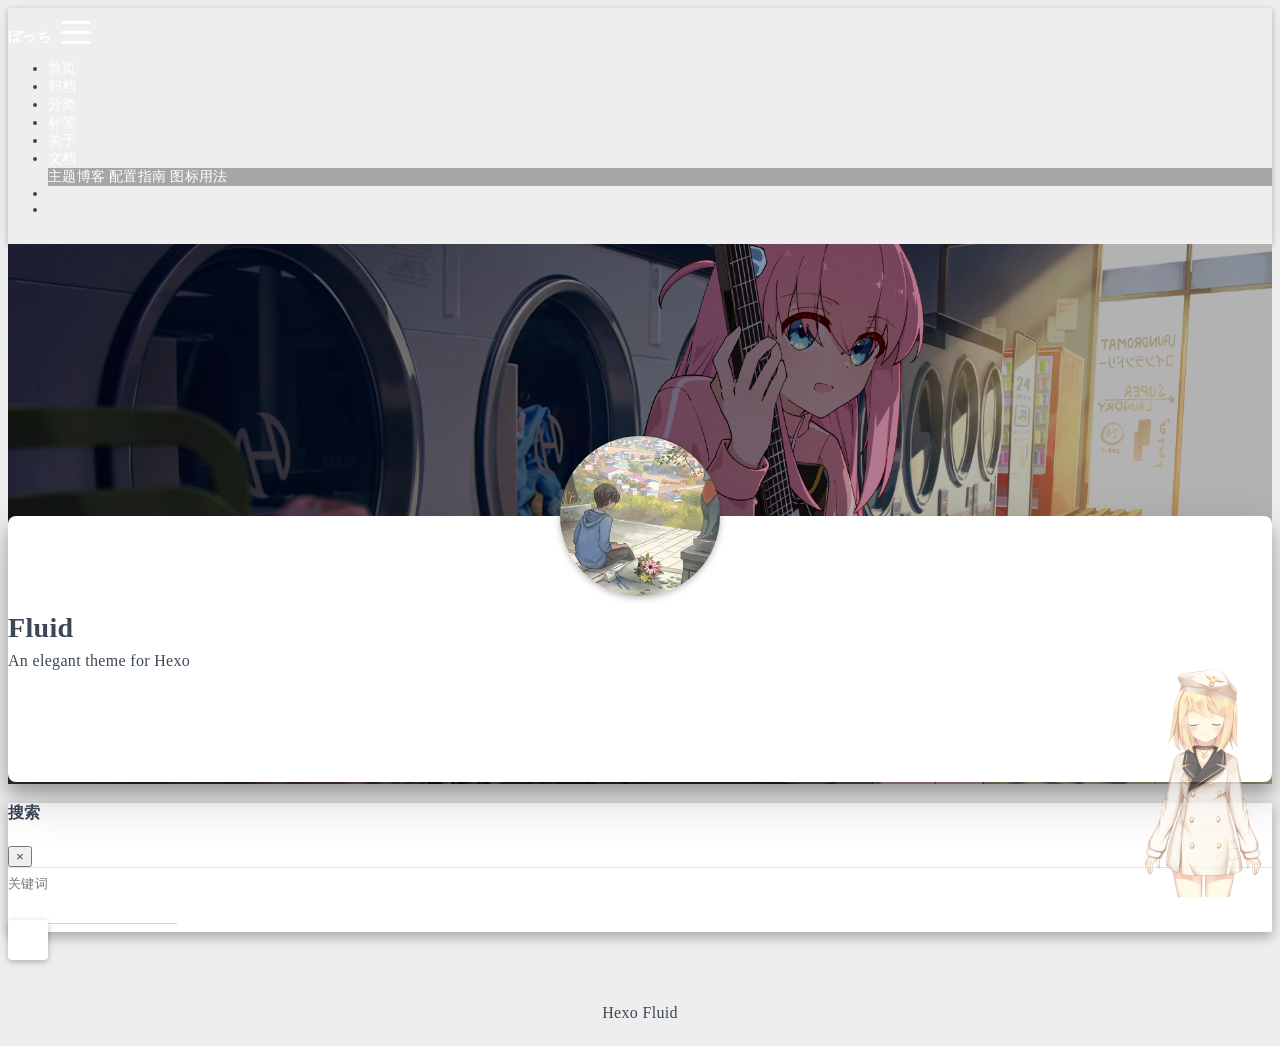
==== commit 6f412f80: "Site updated: 2023-10-03 15:33:49" ====
--- a/about/index.html
+++ b/about/index.html
@@ -13,22 +13,24 @@
   <meta http-equiv="x-ua-compatible" content="ie=edge">
   
   <meta name="theme-color" content="#8E9ED8">
-  <meta name="author" content="John Doe">
+  <meta name="author" content="xi">
   <meta name="keywords" content="">
   
     <meta property="og:type" content="website">
 <meta property="og:title" content="关于">
-<meta property="og:url" content="http://example.com/about/index.html">
-<meta property="og:site_name" content="����">
+<meta property="og:url" content="https://inglingq.github.io/about/index.html">
+<meta property="og:site_name" content="波奇">
 <meta property="og:locale" content="zh_CN">
 <meta property="article:published_time" content="2023-10-01T12:12:01.000Z">
 <meta property="article:modified_time" content="2023-10-01T12:15:01.879Z">
-<meta property="article:author" content="John Doe">
+<meta property="article:author" content="xi">
 <meta name="twitter:card" content="summary_large_image">
   
   
-  
-  <title>关于 - ����</title>
+    <meta name="referrer" content="no-referrer-when-downgrade">
+  
+  
+  <title>关于 - 波奇</title>
 
   <link  rel="stylesheet" href="https://lib.baomitu.com/twitter-bootstrap/4.6.1/css/bootstrap.min.css" />
 
@@ -66,7 +68,7 @@
   <script id="fluid-configs">
     var Fluid = window.Fluid || {};
     Fluid.ctx = Object.assign({}, Fluid.ctx)
-    var CONFIG = {"hostname":"example.com","root":"/","version":"1.9.5","typing":{"enable":true,"typeSpeed":70,"cursorChar":"_","loop":false,"scope":[]},"anchorjs":{"enable":true,"element":"h1,h2,h3,h4,h5,h6","placement":"left","visible":"hover","icon":""},"progressbar":{"enable":true,"height_px":3,"color":"#29d","options":{"showSpinner":false,"trickleSpeed":100}},"code_language":{"enable":true,"default":"TEXT"},"copy_btn":true,"image_caption":{"enable":true},"image_zoom":{"enable":true,"img_url_replace":["",""]},"toc":{"enable":true,"placement":"right","headingSelector":"h1,h2,h3,h4,h5,h6","collapseDepth":0},"lazyload":{"enable":true,"loading_img":"/img/loading.gif","onlypost":false,"offset_factor":2},"web_analytics":{"enable":false,"follow_dnt":true,"baidu":null,"google":{"measurement_id":null},"tencent":{"sid":null,"cid":null},"woyaola":null,"cnzz":null,"leancloud":{"app_id":null,"app_key":null,"server_url":null,"path":"window.location.pathname","ignore_local":false}},"search_path":"/local-search.xml","include_content_in_search":true};
+    var CONFIG = {"hostname":"inglingq.github.io","root":"/","version":"1.9.5","typing":{"enable":true,"typeSpeed":70,"cursorChar":"_","loop":false,"scope":[]},"anchorjs":{"enable":true,"element":"h1,h2,h3,h4,h5,h6","placement":"left","visible":"hover","icon":""},"progressbar":{"enable":true,"height_px":3,"color":"#29d","options":{"showSpinner":false,"trickleSpeed":100}},"code_language":{"enable":true,"default":"TEXT"},"copy_btn":true,"image_caption":{"enable":true},"image_zoom":{"enable":true,"img_url_replace":["",""]},"toc":{"enable":true,"placement":"right","headingSelector":"h1,h2,h3,h4,h5,h6","collapseDepth":0},"lazyload":{"enable":true,"loading_img":"/img/loading.gif","onlypost":false,"offset_factor":2},"web_analytics":{"enable":false,"follow_dnt":true,"baidu":null,"google":{"measurement_id":null},"tencent":{"sid":null,"cid":null},"woyaola":null,"cnzz":null,"leancloud":{"app_id":null,"app_key":null,"server_url":null,"path":"window.location.pathname","ignore_local":false}},"search_path":"/local-search.xml","include_content_in_search":true};
 
     if (CONFIG.web_analytics.follow_dnt) {
       var dntVal = navigator.doNotTrack || window.doNotTrack || navigator.msDoNotTrack;
@@ -257,7 +259,7 @@
           >
           
             <div class="about-avatar">
-              <img src="/img/avatar.png" srcset="/img/loading.gif" lazyload class="img-fluid" alt="avatar">
+              <img src="/img/avatar.jpg" srcset="/img/loading.gif" lazyload class="img-fluid" alt="avatar">
             </div>
           
           <div class="container">
@@ -395,6 +397,30 @@
     </div>
   
   
+    <div class="statistics">
+  
+  
+
+  
+    
+      <span id="busuanzi_container_site_pv" style="display: none">
+        总访问量 
+        <span id="busuanzi_value_site_pv"></span>
+         次
+      </span>
+    
+    
+      <span id="busuanzi_container_site_uv" style="display: none">
+        总访客数 
+        <span id="busuanzi_value_site_uv"></span>
+         人
+      </span>
+    
+    
+  
+</div>
+
+  
   
   
 </div>
@@ -501,6 +527,8 @@
 
   <script  src="/js/local-search.js" ></script>
 
+  <script defer src="https://busuanzi.ibruce.info/busuanzi/2.3/busuanzi.pure.mini.js" ></script>
+
 
 
 
@@ -515,5 +543,5 @@
   <noscript>
     <div class="noscript-warning">博客在允许 JavaScript 运行的环境下浏览效果更佳</div>
   </noscript>
-</body>
+<script src="/live2dw/lib/L2Dwidget.min.js?094cbace49a39548bed64abff5988b05"></script><script>L2Dwidget.init({"pluginRootPath":"live2dw/","pluginJsPath":"lib/","pluginModelPath":"assets/","tagMode":false,"debug":false,"model":{"jsonPath":"/live2dw/assets/z16.model.json"},"display":{"position":"right","width":150,"height":300},"mobile":{"show":true},"react":{"opacity":0.7},"log":false});</script></body>
 </html>
--- a/css/main.css
+++ b/css/main.css
@@ -429,20 +429,20 @@
   -o-transform: rotate(-135deg);
   transform: rotate(-135deg);
 }
-@supports (-webkit-backdrop-filter: blur(3px)) or (backdrop-filter: blur(3px)) {
+@supports (-webkit-backdrop-filter: blur(5px)) or (backdrop-filter: blur(5px)) {
   .navbar .dropdown-collapse,
   .top-nav-collapse,
   .navbar-col-show {
-    background: rgba(47,65,84,0.7);
-    -webkit-backdrop-filter: blur(3px);
-    backdrop-filter: blur(3px);
-  }
-}
-@supports not ((-webkit-backdrop-filter: blur(3px)) or (backdrop-filter: blur(3px))) {
+    background: rgba(142,158,216,0.7);
+    -webkit-backdrop-filter: blur(5px);
+    backdrop-filter: blur(5px);
+  }
+}
+@supports not ((-webkit-backdrop-filter: blur(5px)) or (backdrop-filter: blur(5px))) {
   .navbar .dropdown-collapse,
   .top-nav-collapse,
   .navbar-col-show {
-    background: #2f4154;
+    background: #8e9ed8;
   }
 }
 @media (max-width: 767px) {
@@ -855,7 +855,7 @@
   --link-hover-color: #30a9de;
   --link-hover-bg-color: #f8f9fa;
   --line-color: #eaecef;
-  --navbar-bg-color: #2f4154;
+  --navbar-bg-color: #8E9ED8;
   --navbar-text-color: #fff;
   --subtitle-color: #fff;
   --scrollbar-color: #c4c6c9;
@@ -895,16 +895,16 @@
     filter: brightness(0.9);
     transition: filter 0.2s ease-in-out;
   }
-  @supports (-webkit-backdrop-filter: blur(3px)) or (backdrop-filter: blur(3px)) {
+  @supports (-webkit-backdrop-filter: blur(5px)) or (backdrop-filter: blur(5px)) {
     :root:not([data-user-color-scheme]) .navbar .dropdown-collapse,
     :root:not([data-user-color-scheme]) .top-nav-collapse,
     :root:not([data-user-color-scheme]) .navbar-col-show {
       background: rgba(31,49,68,0.7);
-      -webkit-backdrop-filter: blur(3px);
-      backdrop-filter: blur(3px);
+      -webkit-backdrop-filter: blur(5px);
+      backdrop-filter: blur(5px);
     }
   }
-  @supports not ((-webkit-backdrop-filter: blur(3px)) or (backdrop-filter: blur(3px))) {
+  @supports not ((-webkit-backdrop-filter: blur(5px)) or (backdrop-filter: blur(5px))) {
     :root:not([data-user-color-scheme]) .navbar .dropdown-collapse,
     :root:not([data-user-color-scheme]) .top-nav-collapse,
     :root:not([data-user-color-scheme]) .navbar-col-show {
@@ -947,16 +947,16 @@
     filter: brightness(0.9);
     transition: filter 0.2s ease-in-out;
   }
-  @supports (-webkit-backdrop-filter: blur(3px)) or (backdrop-filter: blur(3px)) {
+  @supports (-webkit-backdrop-filter: blur(5px)) or (backdrop-filter: blur(5px)) {
     [data-user-color-scheme="dark"] .navbar .dropdown-collapse,
     [data-user-color-scheme="dark"] .top-nav-collapse,
     [data-user-color-scheme="dark"] .navbar-col-show {
       background: rgba(31,49,68,0.7);
-      -webkit-backdrop-filter: blur(3px);
-      backdrop-filter: blur(3px);
+      -webkit-backdrop-filter: blur(5px);
+      backdrop-filter: blur(5px);
     }
   }
-  @supports not ((-webkit-backdrop-filter: blur(3px)) or (backdrop-filter: blur(3px))) {
+  @supports not ((-webkit-backdrop-filter: blur(5px)) or (backdrop-filter: blur(5px))) {
     [data-user-color-scheme="dark"] .navbar .dropdown-collapse,
     [data-user-color-scheme="dark"] .top-nav-collapse,
     [data-user-color-scheme="dark"] .navbar-col-show {
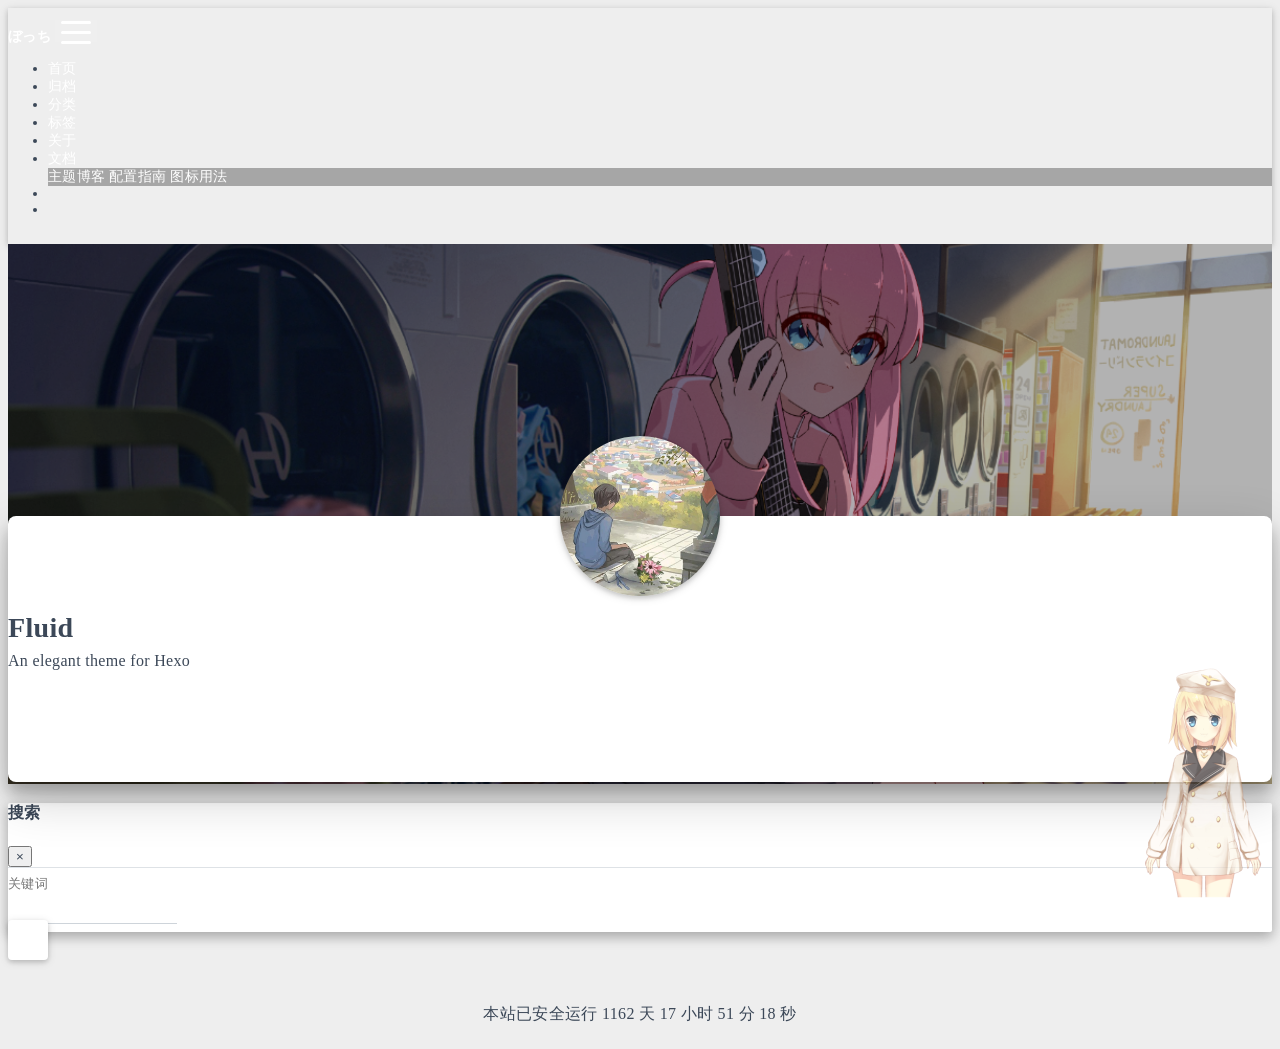
==== commit 16c61105: "Site updated: 2023-10-03 22:02:55" ====
--- a/about/index.html
+++ b/about/index.html
@@ -393,7 +393,7 @@
     <div class="footer-inner">
   
     <div class="footer-content">
-       <a href="https://hexo.io" target="_blank" rel="nofollow noopener"><span>Hexo</span></a> <i class="iconfont icon-love"></i> <a href="https://github.com/fluid-dev/hexo-theme-fluid" target="_blank" rel="nofollow noopener"><span>Fluid</span></a> 
+       <div> <span id="timeDate">载入天数...</span> <span id="times">载入时分秒...</span> <script src="/js/duration.js"></script> </div> 
     </div>
   
   
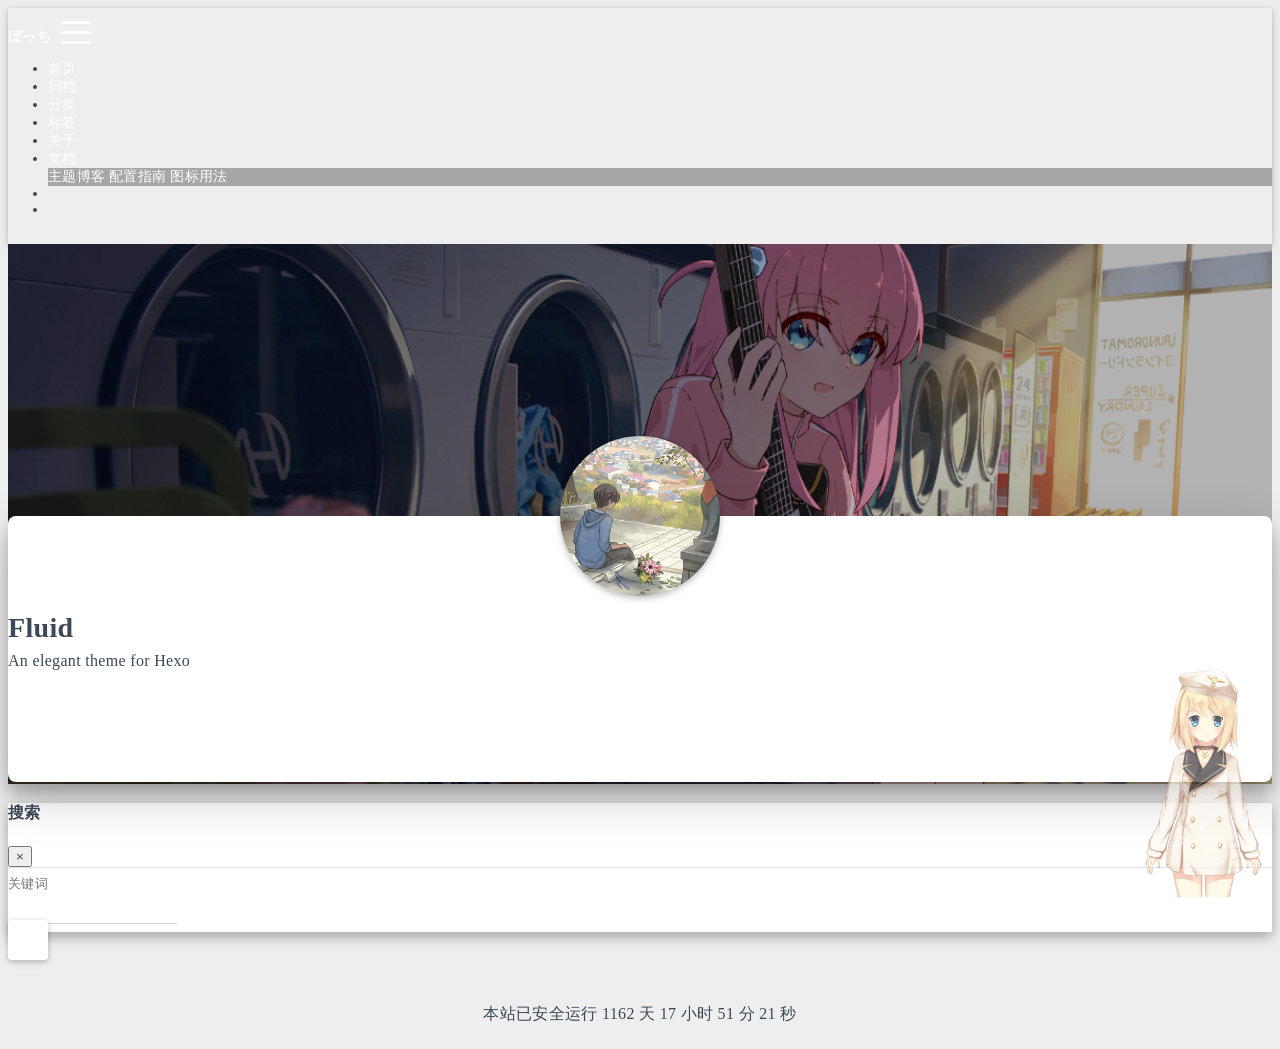
==== commit 130591c1: "Site updated: 2023-10-03 22:23:07" ====
--- a/about/index.html
+++ b/about/index.html
@@ -532,6 +532,11 @@
 
 
 
+  
+<script src="//cdn.jsdelivr.net/gh/EmoryHuang/BlogBeautify@1.1/Cherry.min.js"></script>
+<script src="//cdn.jsdelivr.net/gh/EmoryHuang/BlogBeautify@1.1/containsWord.min.js"></script>
+
+
 
 <!-- 主题的启动项，将它保持在最底部 -->
 <!-- the boot of the theme, keep it at the bottom -->
